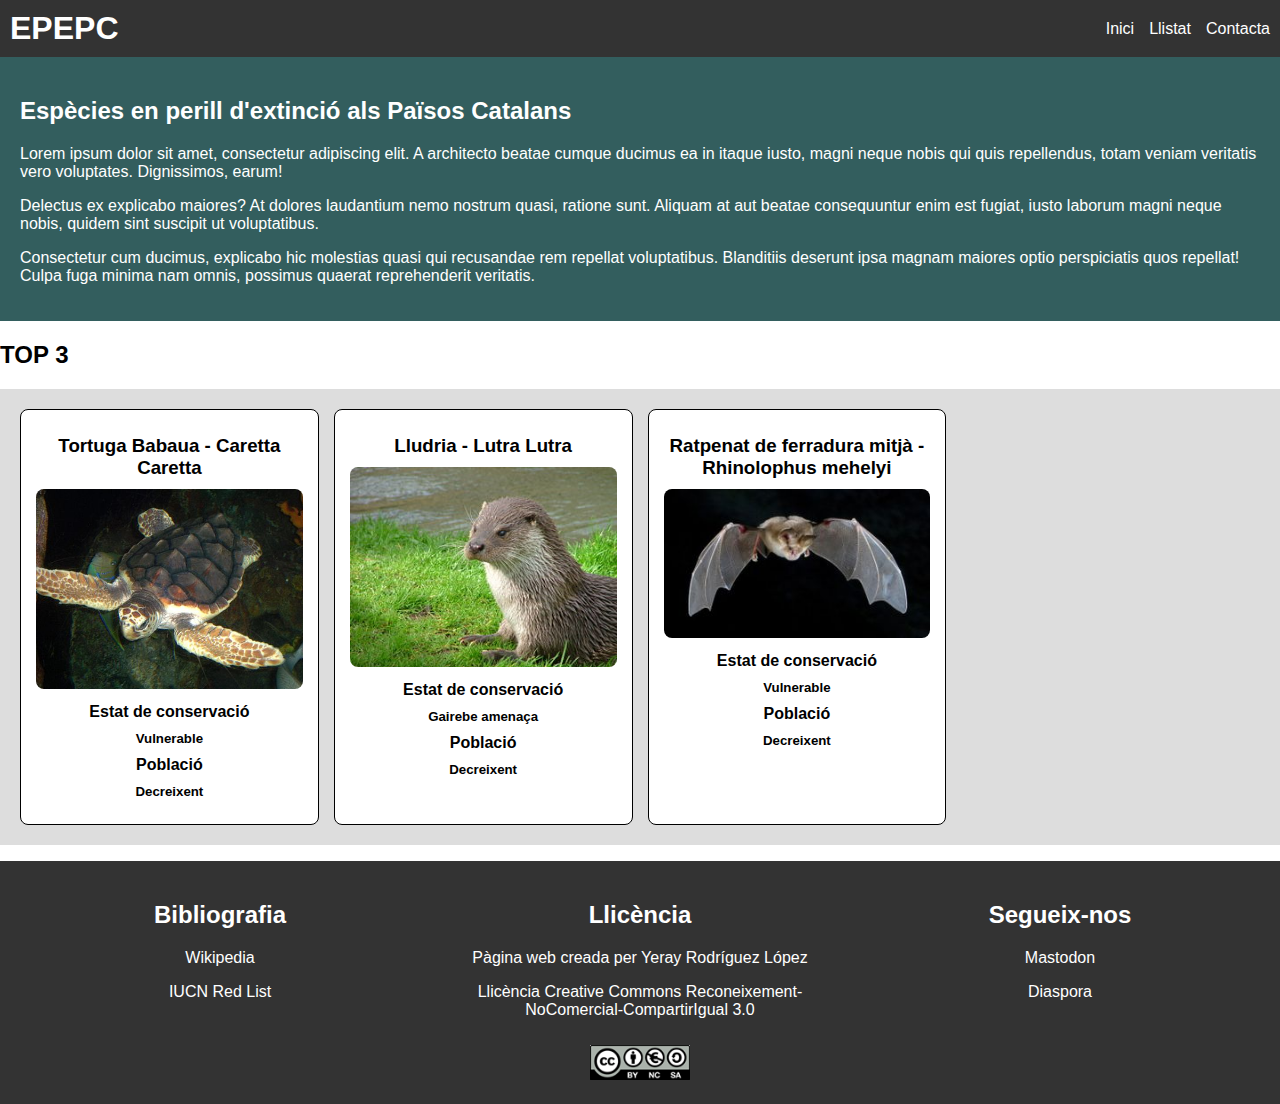
==== index.html @ 55d61d54 "First Commit" ====
<!DOCTYPE html>
<html lang="cat">
<head>
  <meta charset="UTF-8">
  <title>Espècies en perill d'extinció als Països Catalans</title>
  <link rel="stylesheet" href="CSS/especies.css">
</head>
<body>
<!-- Cabecera -->
<header class="cabezera">
  <h1>EPEPC</h1>
  <nav>
    <ul class="menu">
      <li><a href="index.html">Inici</a></li>
      <li><a href="EspeciesEnPerillExtincio/list.html">Llistat</a></li>
      <li><a href="EspeciesEnPerillExtincio/contact.html">Contacta</a></li>
    </ul>
  </nav>
</header>

<!-- Sección de introducción -->
<div id="inicio">
  <h2>Espècies en perill d'extinció als Països Catalans</h2>
  <p>Lorem ipsum dolor sit amet, consectetur adipiscing elit. A architecto beatae cumque ducimus ea in itaque iusto, magni neque nobis qui quis repellendus, totam veniam veritatis vero voluptates. Dignissimos, earum!</p>
  <p>Delectus ex explicabo maiores? At dolores laudantium nemo nostrum quasi, ratione sunt. Aliquam at aut beatae consequuntur enim est fugiat, iusto laborum magni neque nobis, quidem sint suscipit ut voluptatibus.</p>
  <p>Consectetur cum ducimus, explicabo hic molestias quasi qui recusandae rem repellat voluptatibus. Blanditiis deserunt ipsa magnam maiores optio perspiciatis quos repellat! Culpa fuga minima nam omnis, possimus quaerat reprehenderit veritatis.</p>
</div>

<!-- Lista de especies en peligro -->
<div>
  <h2>TOP 3</h2>

  <ul id="listaAnimales">
    <li class="animals">
      <h3><a href="EspeciesEnPerillExtincio/caretta_caretta.html">Tortuga Babaua - Caretta Caretta</a></h3>
      <img class="imagen" src="EspeciesEnPerillExtincio/img/Loggerhead_turtle.jpg" alt="Tortuga Babaua">
      <h4><a href="EspeciesEnPerillExtincio/caretta_caretta.html">Estat de conservació</a></h4>
      <h5><a href="EspeciesEnPerillExtincio/caretta_caretta.html">Vulnerable</a></h5>
      <h4><a href="EspeciesEnPerillExtincio/caretta_caretta.html">Població</a></h4>
      <h5><a href="EspeciesEnPerillExtincio/caretta_caretta.html">Decreixent</a></h5>
    </li>
    <li class="animals">
      <h3><a href="EspeciesEnPerillExtincio/caretta_caretta.html">Lludria - Lutra Lutra</a></h3>
      <img class="imagen" src="EspeciesEnPerillExtincio/img/lutra_lutra.jpg" alt="Lludria">
      <h4><a href="EspeciesEnPerillExtincio/caretta_caretta.html">Estat de conservació</a></h4>
      <h5><a href="EspeciesEnPerillExtincio/caretta_caretta.html">Gairebe amenaça</a></h5>
      <h4><a href="EspeciesEnPerillExtincio/caretta_caretta.html">Població</a></h4>
      <h5><a href="EspeciesEnPerillExtincio/caretta_caretta.html">Decreixent</a></h5>
    </li>
    <li class="animals">
      <h3><a href="EspeciesEnPerillExtincio/caretta_caretta.html">Ratpenat de ferradura mitjà - Rhinolophus mehelyi</a></h3>
      <img class="imagen" src="EspeciesEnPerillExtincio/img/rhinolophus_mehelyi.jpg" alt="Ratpenat de ferradura mitjà">
      <h4><a href="EspeciesEnPerillExtincio/caretta_caretta.html">Estat de conservació</a></h4>
      <h5><a href="EspeciesEnPerillExtincio/caretta_caretta.html">Vulnerable</a></h5>
      <h4><a href="EspeciesEnPerillExtincio/caretta_caretta.html">Població</a></h4>
      <h5><a href="EspeciesEnPerillExtincio/caretta_caretta.html">Decreixent</a></h5>
    </li>
  </ul>
</div>

<!-- Bibliografía -->
<footer>
  <div>
    <h2>Bibliografia</h2>
    <p><a href="https://ca.wikipedia.org/">Wikipedia</a></p>
    <p><a href="https://www.iucnredlist.org/">IUCN Red List</a></p>
  </div>

  <!-- Licencia y Redes Sociales -->
  <div>
    <h2>Llicència</h2>
    <p>Pàgina web creada per Yeray Rodríguez López</p>
    <p>Llicència <a href="https://creativecommons.org/licenses/by-nc-sa/3.0/">Creative Commons Reconeixement-NoComercial-CompartirIgual 3.0</a></p>
    <img src="EspeciesEnPerillExtincio/img/license.png" alt="Licencia">
  </div>

  <div>
    <h2>Segueix-nos</h2>
    <p><a href="https://mastodon.social/">Mastodon</a></p>
    <p><a href="https://diasporafoundation.org/">Diaspora</a></p>
  </div>
</footer>
</body>
</html>
---- CSS/especies.css ----
body {
    font-family: Arial, sans-serif;
    margin: 0;
    padding: 0;
}

/* Grid para el contenedor principal */
body {
    display: grid;
    grid-template-rows: auto 1fr auto;
    grid-template-columns: 1fr;
    min-height: 100vh;
}

.cabezera {
    display: grid;
    grid-template-columns: auto 1fr;
    align-items: center;
    background-color: #333;
    color: #fff;
    padding: 10px;
}

.cabezera h1 {
    margin: 0;
}

.menu {
    list-style-type: none;
    margin: 0;
    padding: 0;
    display: flex;
    justify-content: flex-end;
}

.menu li {
    margin-left: 15px;
}

.menu a {
    color: #fff;
    text-decoration: none;
}

#inicio {
    color: white;
    padding: 20px;
    background: #335e5e;
    grid-column: 1 / -1; /* Toma todo el ancho */
}

#listaAnimales {
    display: grid;
    grid-template-columns: repeat(auto-fill, minmax(250px, 1fr));
    gap: 15px;
    padding: 20px;
    background-color: #dddddd;
    list-style-type: none;
}

.animals {
    border: 1px solid #000000;
    border-radius: 8px;
    padding: 15px;
    text-align: center;
    background: #fff;
    color: #000;
}

.animals a {
    color: #000;
    text-decoration: none;
}

a:hover {
    text-decoration: underline;
}

.animals h3, .animals h4, .animals h5 {
    margin: 10px 0;
}

.animals img {
    width: 100%;
    height: auto;
    border-radius: 8px;
}

footer {
    padding: 20px;
    background-color: #333;
    color: #fff;
    text-align: center;
    display: grid;
    grid-template-columns: repeat(auto-fit, minmax(250px, 1fr));
    gap: 20px;
}

footer a {
    color: #fff;
    text-decoration: none;
}

footer img {
    width: 100px;
    height: auto;
    margin-top: 10px;
}
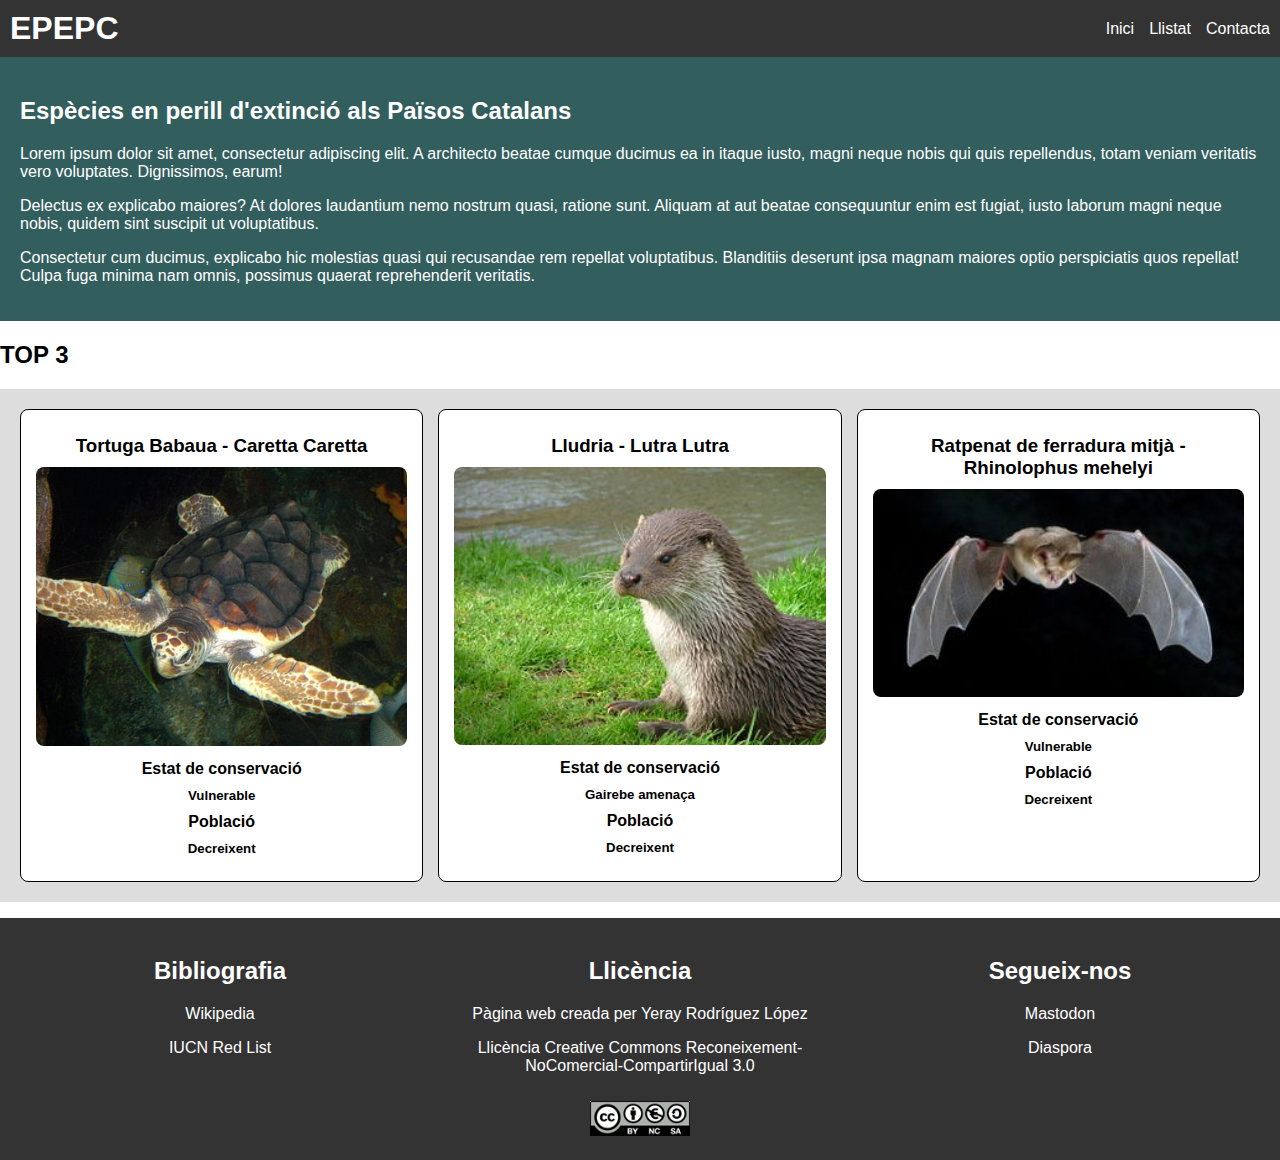
==== commit 2e490205: "Second Commit" ====
--- a/index.html
+++ b/index.html
@@ -3,6 +3,7 @@
 <head>
   <meta charset="UTF-8">
   <title>Espècies en perill d'extinció als Països Catalans</title>
+  <script src="JavaScript/Scripts.js" type="module"></script>
   <link rel="stylesheet" href="CSS/especies.css">
 </head>
 <body>
@@ -30,7 +31,7 @@
 <div>
   <h2>TOP 3</h2>
 
-  <ul id="listaAnimales">
+  <ul class="listaAnimales">
     <li class="animals">
       <h3><a href="EspeciesEnPerillExtincio/caretta_caretta.html">Tortuga Babaua - Caretta Caretta</a></h3>
       <img class="imagen" src="EspeciesEnPerillExtincio/img/Loggerhead_turtle.jpg" alt="Tortuga Babaua">
--- a/CSS/especies.css
+++ b/CSS/especies.css
@@ -1,5 +1,5 @@
 body {
-    font-family: Arial, sans-serif;
+    font-family: Helvetica, sans-serif;
     margin: 0;
     padding: 0;
 }
@@ -19,6 +19,7 @@
     background-color: #333;
     color: #fff;
     padding: 10px;
+    position: sticky top;
 }
 
 .cabezera h1 {
@@ -49,9 +50,9 @@
     grid-column: 1 / -1; /* Toma todo el ancho */
 }
 
-#listaAnimales {
+.listaAnimales {
     display: grid;
-    grid-template-columns: repeat(auto-fill, minmax(250px, 1fr));
+    grid-template-columns: repeat(auto-fill, minmax(300px, 1fr));
     gap: 15px;
     padding: 20px;
     background-color: #dddddd;
@@ -74,6 +75,7 @@
 
 a:hover {
     text-decoration: underline;
+    color: blue;
 }
 
 .animals h3, .animals h4, .animals h5 {
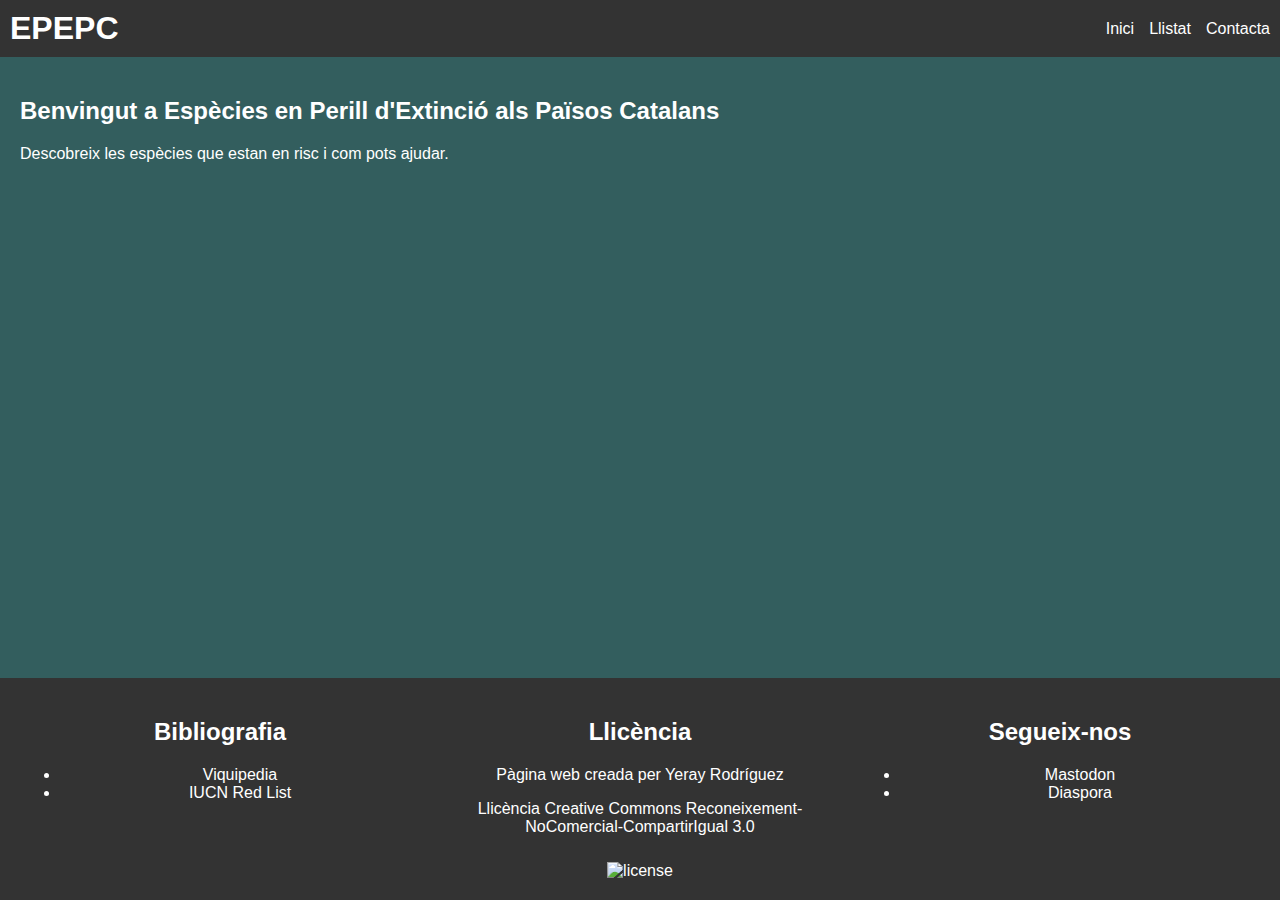
==== commit 3de28b66: "Update index.html" ====
--- a/index.html
+++ b/index.html
@@ -1,85 +1,47 @@
 <!DOCTYPE html>
-<html lang="cat">
+<html lang="ca">
 <head>
-  <meta charset="UTF-8">
-  <title>Espècies en perill d'extinció als Països Catalans</title>
-  <script src="JavaScript/Scripts.js" type="module"></script>
-  <link rel="stylesheet" href="CSS/especies.css">
+    <meta charset="UTF-8">
+    <title>Pàgina principal</title>
+    <link rel="stylesheet" href="./CSS/especies.css">
+    <script src="./JavaScript/Scripts.js" type="module" defer></script>
 </head>
 <body>
-<!-- Cabecera -->
-<header class="cabezera">
-  <h1>EPEPC</h1>
-  <nav>
-    <ul class="menu">
-      <li><a href="index.html">Inici</a></li>
-      <li><a href="EspeciesEnPerillExtincio/list.html">Llistat</a></li>
-      <li><a href="EspeciesEnPerillExtincio/contact.html">Contacta</a></li>
-    </ul>
-  </nav>
-</header>
+    <div class="cabezera" id="cabezera">
+        <h1>EPEPC</h1>
+        <ul class="menu">
+            <li><a href="./index.html">Inici</a></li>
+            <li><a href="./EspeciesEnPerillExtincio/list.html">Llistat</a></li>
+            <li><a href="./EspeciesEnPerillExtincio/contact.html">Contacta</a></li>
+        </ul>
+    </div>
 
-<!-- Sección de introducción -->
-<div id="inicio">
-  <h2>Espècies en perill d'extinció als Països Catalans</h2>
-  <p>Lorem ipsum dolor sit amet, consectetur adipiscing elit. A architecto beatae cumque ducimus ea in itaque iusto, magni neque nobis qui quis repellendus, totam veniam veritatis vero voluptates. Dignissimos, earum!</p>
-  <p>Delectus ex explicabo maiores? At dolores laudantium nemo nostrum quasi, ratione sunt. Aliquam at aut beatae consequuntur enim est fugiat, iusto laborum magni neque nobis, quidem sint suscipit ut voluptatibus.</p>
-  <p>Consectetur cum ducimus, explicabo hic molestias quasi qui recusandae rem repellat voluptatibus. Blanditiis deserunt ipsa magnam maiores optio perspiciatis quos repellat! Culpa fuga minima nam omnis, possimus quaerat reprehenderit veritatis.</p>
-</div>
+    <div id="inicio">
+        <h2>Benvingut a Espècies en Perill d'Extinció als Països Catalans</h2>
+        <p>Descobreix les espècies que estan en risc i com pots ajudar.</p>
+    </div>
 
-<!-- Lista de especies en peligro -->
-<div>
-  <h2>TOP 3</h2>
-
-  <ul class="listaAnimales">
-    <li class="animals">
-      <h3><a href="EspeciesEnPerillExtincio/caretta_caretta.html">Tortuga Babaua - Caretta Caretta</a></h3>
-      <img class="imagen" src="EspeciesEnPerillExtincio/img/Loggerhead_turtle.jpg" alt="Tortuga Babaua">
-      <h4><a href="EspeciesEnPerillExtincio/caretta_caretta.html">Estat de conservació</a></h4>
-      <h5><a href="EspeciesEnPerillExtincio/caretta_caretta.html">Vulnerable</a></h5>
-      <h4><a href="EspeciesEnPerillExtincio/caretta_caretta.html">Població</a></h4>
-      <h5><a href="EspeciesEnPerillExtincio/caretta_caretta.html">Decreixent</a></h5>
-    </li>
-    <li class="animals">
-      <h3><a href="EspeciesEnPerillExtincio/caretta_caretta.html">Lludria - Lutra Lutra</a></h3>
-      <img class="imagen" src="EspeciesEnPerillExtincio/img/lutra_lutra.jpg" alt="Lludria">
-      <h4><a href="EspeciesEnPerillExtincio/caretta_caretta.html">Estat de conservació</a></h4>
-      <h5><a href="EspeciesEnPerillExtincio/caretta_caretta.html">Gairebe amenaça</a></h5>
-      <h4><a href="EspeciesEnPerillExtincio/caretta_caretta.html">Població</a></h4>
-      <h5><a href="EspeciesEnPerillExtincio/caretta_caretta.html">Decreixent</a></h5>
-    </li>
-    <li class="animals">
-      <h3><a href="EspeciesEnPerillExtincio/caretta_caretta.html">Ratpenat de ferradura mitjà - Rhinolophus mehelyi</a></h3>
-      <img class="imagen" src="EspeciesEnPerillExtincio/img/rhinolophus_mehelyi.jpg" alt="Ratpenat de ferradura mitjà">
-      <h4><a href="EspeciesEnPerillExtincio/caretta_caretta.html">Estat de conservació</a></h4>
-      <h5><a href="EspeciesEnPerillExtincio/caretta_caretta.html">Vulnerable</a></h5>
-      <h4><a href="EspeciesEnPerillExtincio/caretta_caretta.html">Població</a></h4>
-      <h5><a href="EspeciesEnPerillExtincio/caretta_caretta.html">Decreixent</a></h5>
-    </li>
-  </ul>
-</div>
-
-<!-- Bibliografía -->
-<footer>
-  <div>
-    <h2>Bibliografia</h2>
-    <p><a href="https://ca.wikipedia.org/">Wikipedia</a></p>
-    <p><a href="https://www.iucnredlist.org/">IUCN Red List</a></p>
-  </div>
-
-  <!-- Licencia y Redes Sociales -->
-  <div>
-    <h2>Llicència</h2>
-    <p>Pàgina web creada per Yeray Rodríguez López</p>
-    <p>Llicència <a href="https://creativecommons.org/licenses/by-nc-sa/3.0/">Creative Commons Reconeixement-NoComercial-CompartirIgual 3.0</a></p>
-    <img src="EspeciesEnPerillExtincio/img/license.png" alt="Licencia">
-  </div>
-
-  <div>
-    <h2>Segueix-nos</h2>
-    <p><a href="https://mastodon.social/">Mastodon</a></p>
-    <p><a href="https://diasporafoundation.org/">Diaspora</a></p>
-  </div>
-</footer>
+    <footer>
+        <div>
+            <h2>Bibliografia</h2>
+            <ul>
+                <li><a href="./EspeciesEnPerillExtincio/caretta_caretta.html">Viquipedia</a></li>
+                <li><a href="./EspeciesEnPerillExtincio/caretta_caretta.html">IUCN Red List</a></li>
+            </ul>
+        </div>
+        <div>
+            <h2>Llicència</h2>
+            <p>Pàgina web creada per Yeray Rodríguez</p>
+            <p>Llicència <a href="./EspeciesEnPerillExtincio/caretta_caretta.html">Creative Commons Reconeixement-NoComercial-CompartirIgual 3.0</a></p>
+            <img src="./img/license.png" alt="license">
+        </div>
+        <div>
+            <h2>Segueix-nos</h2>
+            <ul>
+                <li><a href="./EspeciesEnPerillExtincio/caretta_caretta.html">Mastodon</a></li>
+                <li><a href="./EspeciesEnPerillExtincio/caretta_caretta.html">Diaspora</a></li>
+            </ul>
+        </div>
+    </footer>
 </body>
 </html>
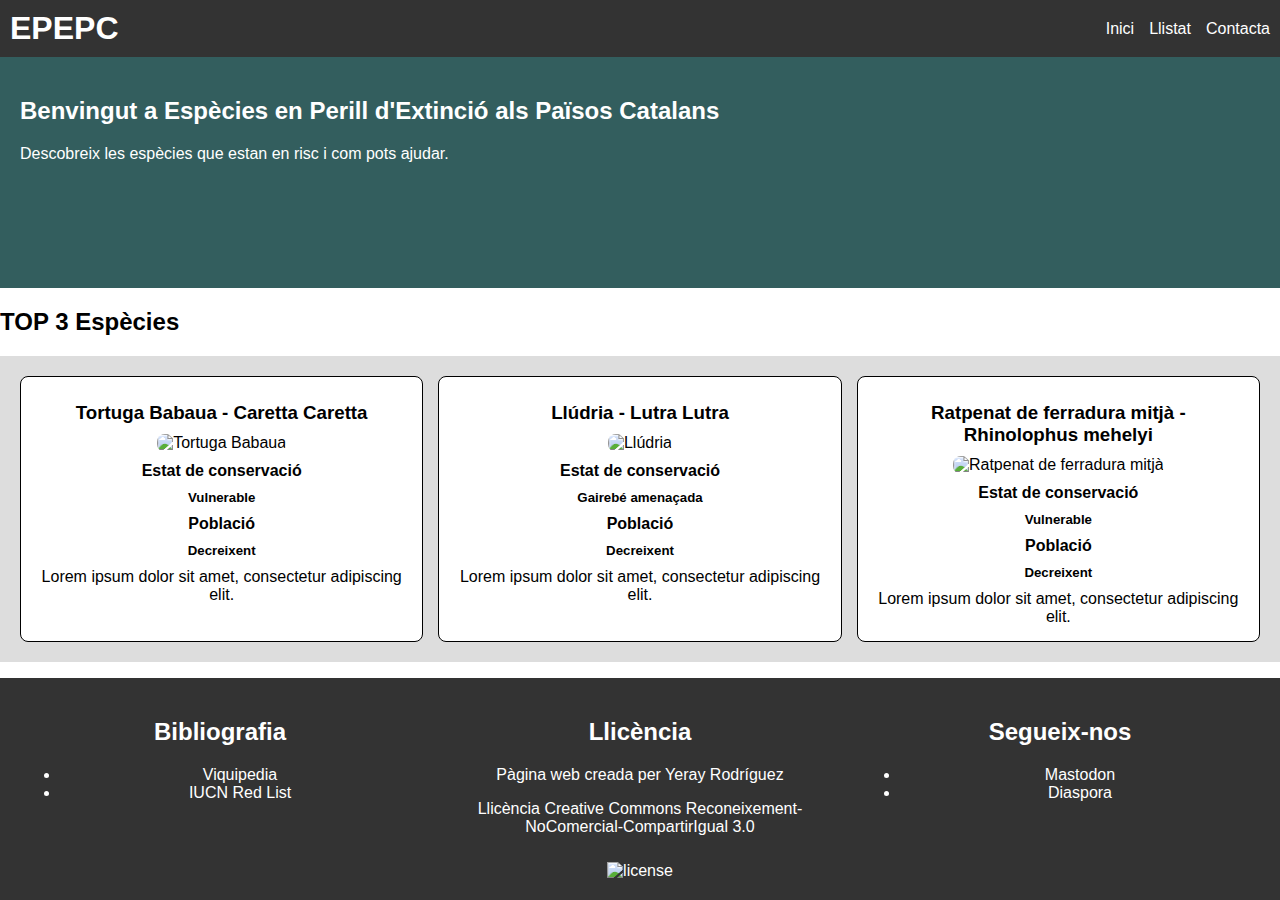
==== commit c66dbe98: "Update index.html" ====
--- a/index.html
+++ b/index.html
@@ -19,6 +19,39 @@
     <div id="inicio">
         <h2>Benvingut a Espècies en Perill d'Extinció als Països Catalans</h2>
         <p>Descobreix les espècies que estan en risc i com pots ajudar.</p>
+    </div>
+
+    <div>
+        <h2>TOP 3 Espècies</h2>
+        <ol class="listaAnimales">
+            <li class="animals">
+                <h3><a href="./EspeciesEnPerillExtincio/caretta_caretta.html">Tortuga Babaua - Caretta Caretta</a></h3>
+                <img src="./img/Loggerhead_turtle.jpg" alt="Tortuga Babaua">
+                <h4><a href="./EspeciesEnPerillExtincio/caretta_caretta.html">Estat de conservació</a></h4>
+                <h5><a href="./EspeciesEnPerillExtincio/caretta_caretta.html">Vulnerable</a></h5>
+                <h4><a href="./EspeciesEnPerillExtincio/caretta_caretta.html">Població</a></h4>
+                <h5><a href="./EspeciesEnPerillExtincio/caretta_caretta.html">Decreixent</a></h5>
+                <a href="./EspeciesEnPerillExtincio/caretta_caretta.html">Lorem ipsum dolor sit amet, consectetur adipiscing elit.</a>
+            </li>
+            <li class="animals">
+                <h3><a href="./EspeciesEnPerillExtincio/caretta_caretta.html">Llúdria - Lutra Lutra</a></h3>
+                <img src="./img/lutra_lutra.jpg" alt="Llúdria">
+                <h4><a href="./EspeciesEnPerillExtincio/caretta_caretta.html">Estat de conservació</a></h4>
+                <h5><a href="./EspeciesEnPerillExtincio/caretta_caretta.html">Gairebé amenaçada</a></h5>
+                <h4><a href="./EspeciesEnPerillExtincio/caretta_caretta.html">Població</a></h4>
+                <h5><a href="./EspeciesEnPerillExtincio/caretta_caretta.html">Decreixent</a></h5>
+                <a href="./EspeciesEnPerillExtincio/caretta_caretta.html">Lorem ipsum dolor sit amet, consectetur adipiscing elit.</a>
+            </li>
+            <li class="animals">
+                <h3><a href="./EspeciesEnPerillExtincio/caretta_caretta.html">Ratpenat de ferradura mitjà - Rhinolophus mehelyi</a></h3>
+                <img src="./img/rhinolophus_mehelyi.jpg" alt="Ratpenat de ferradura mitjà">
+                <h4><a href="./EspeciesEnPerillExtincio/caretta_caretta.html">Estat de conservació</a></h4>
+                <h5><a href="./EspeciesEnPerillExtincio/caretta_caretta.html">Vulnerable</a></h5>
+                <h4><a href="./EspeciesEnPerillExtincio/caretta_caretta.html">Població</a></h4>
+                <h5><a href="./EspeciesEnPerillExtincio/caretta_caretta.html">Decreixent</a></h5>
+                <a href="./EspeciesEnPerillExtincio/caretta_caretta.html">Lorem ipsum dolor sit amet, consectetur adipiscing elit.</a>
+            </li>
+        </ol>
     </div>
 
     <footer>
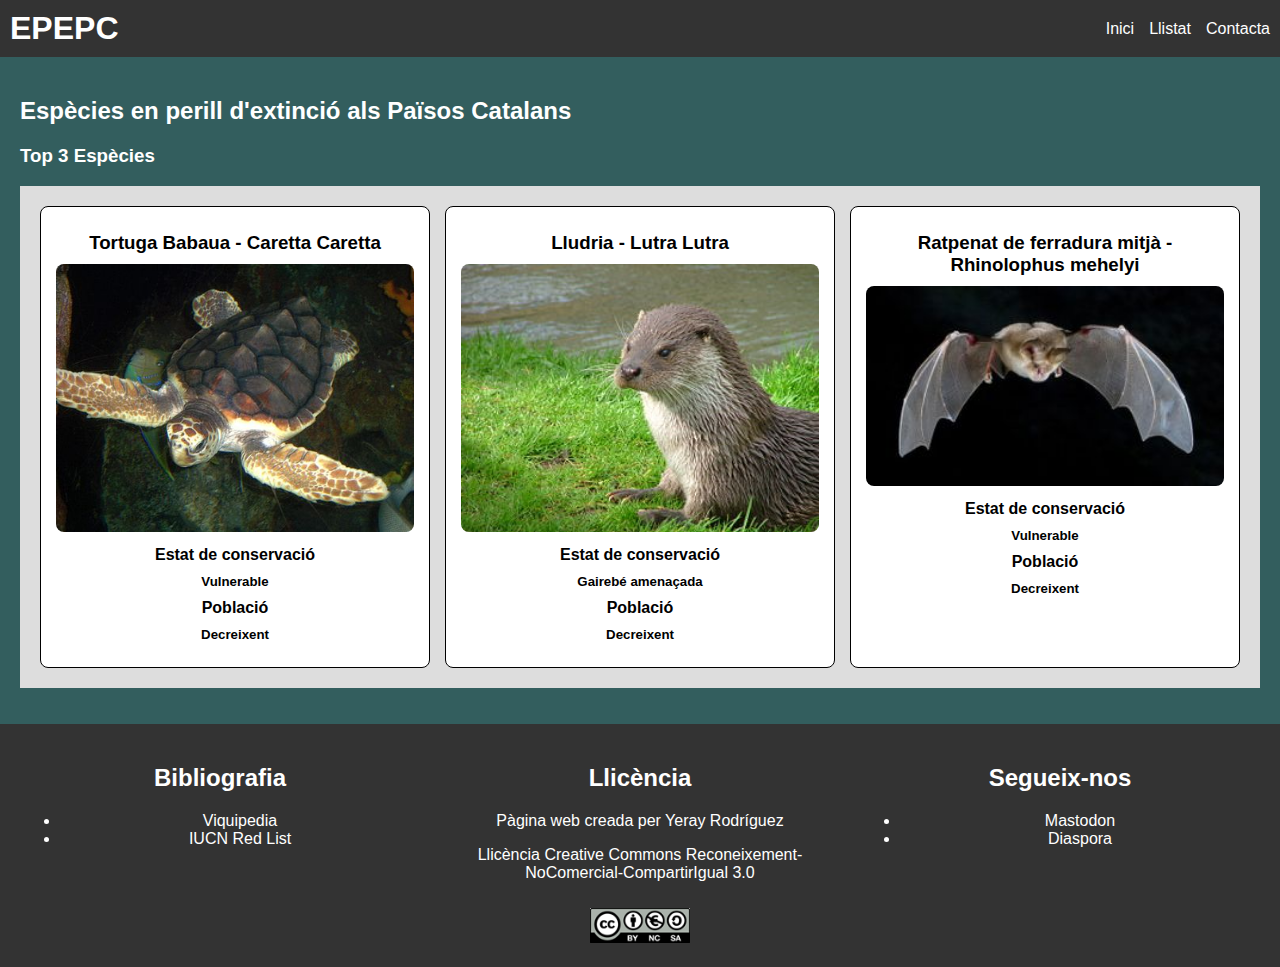
==== commit 7e439a04: "Ended index.html" ====
--- a/index.html
+++ b/index.html
@@ -1,80 +1,68 @@
 <!DOCTYPE html>
-<html lang="ca">
+<html lang="cat">
 <head>
     <meta charset="UTF-8">
-    <title>Pàgina principal</title>
-    <link rel="stylesheet" href="./CSS/especies.css">
-    <script src="./JavaScript/Scripts.js" type="module" defer></script>
+    <title>Inici - EPEPC</title>
+    <link rel="stylesheet" href="CSS/especies.css">
+    <script src="JavaScript/Scripts.js" type="module"></script>
 </head>
 <body>
-    <div class="cabezera" id="cabezera">
-        <h1>EPEPC</h1>
-        <ul class="menu">
-            <li><a href="./index.html">Inici</a></li>
-            <li><a href="./EspeciesEnPerillExtincio/list.html">Llistat</a></li>
-            <li><a href="./EspeciesEnPerillExtincio/contact.html">Contacta</a></li>
+<div class="cabezera" id="cabezera">
+    <h1>EPEPC</h1>
+    <ul class="menu">
+        <li><a href="index.html">Inici</a></li>
+        <li><a href="EspeciesEnPerillExtincio/list.html">Llistat</a></li>
+        <li><a href="EspeciesEnPerillExtincio/contact.html">Contacta</a></li>
+    </ul>
+</div>
+<div id="inicio">
+    <h2>Espècies en perill d'extinció als Països Catalans</h2>
+    <h3>Top 3 Espècies</h3>
+    <ol class="listaAnimales">
+        <li class="animals"><h3><a href="EspeciesEnPerillExtincio/caretta_caretta.html">Tortuga Babaua - Caretta Caretta</a></h3>
+            <img src="EspeciesEnPerillExtincio/img/Loggerhead_turtle.jpg" alt="Tortuga Babaua">
+            <h4><a href="EspeciesEnPerillExtincio/caretta_caretta.html">Estat de conservació</a></h4>
+            <h5><a href="EspeciesEnPerillExtincio/caretta_caretta.html">Vulnerable</a></h5>
+            <h4><a href="EspeciesEnPerillExtincio/caretta_caretta.html">Població</a></h4>
+            <h5><a href="EspeciesEnPerillExtincio/caretta_caretta.html">Decreixent</a></h5>
+        </li>
+        <li class="animals"><h3><a href="EspeciesEnPerillExtincio/lutra_lutra.html">Lludria - Lutra Lutra</a></h3>
+            <img src="EspeciesEnPerillExtincio/img/lutra_lutra.jpg" alt="Lludria">
+            <h4><a href="EspeciesEnPerillExtincio/caretta_caretta.html">Estat de conservació</a></h4>
+            <h5><a href="EspeciesEnPerillExtincio/caretta_caretta.html">Gairebé amenaçada</a></h5>
+            <h4><a href="EspeciesEnPerillExtincio/caretta_caretta.html">Població</a></h4>
+            <h5><a href="EspeciesEnPerillExtincio/caretta_caretta.html">Decreixent</a></h5>
+        </li>
+        <li class="animals"><h3><a href="EspeciesEnPerillExtincio/rhinolophus_mehelyi.html">Ratpenat de ferradura mitjà - Rhinolophus mehelyi</a></h3>
+            <img src="EspeciesEnPerillExtincio/img/rhinolophus_mehelyi.jpg" alt="Ratpenat de ferradura">
+            <h4><a href="EspeciesEnPerillExtincio/caretta_caretta.html">Estat de conservació</a></h4>
+            <h5><a href="EspeciesEnPerillExtincio/caretta_caretta.html">Vulnerable</a></h5>
+            <h4><a href="EspeciesEnPerillExtincio/caretta_caretta.html">Població</a></h4>
+            <h5><a href="EspeciesEnPerillExtincio/caretta_caretta.html">Decreixent</a></h5>
+        </li>
+    </ol>
+</div>
+<footer>
+    <div>
+        <h2>Bibliografia</h2>
+        <ul>
+            <li><a href="EspeciesEnPerillExtincio/caretta_caretta.html">Viquipedia</a></li>
+            <li><a href="EspeciesEnPerillExtincio/caretta_caretta.html">IUCN Red List</a></li>
         </ul>
     </div>
-
-    <div id="inicio">
-        <h2>Benvingut a Espècies en Perill d'Extinció als Països Catalans</h2>
-        <p>Descobreix les espècies que estan en risc i com pots ajudar.</p>
+    <div>
+        <h2>Llicència</h2>
+        <p>Pàgina web creada per Yeray Rodríguez</p>
+        <p>Llicència <a href="EspeciesEnPerillExtincio/caretta_caretta.html">Creative Commons Reconeixement-NoComercial-CompartirIgual 3.0</a></p>
+        <img src="EspeciesEnPerillExtincio/img/license.png" alt="Licencia">
     </div>
-
     <div>
-        <h2>TOP 3 Espècies</h2>
-        <ol class="listaAnimales">
-            <li class="animals">
-                <h3><a href="./EspeciesEnPerillExtincio/caretta_caretta.html">Tortuga Babaua - Caretta Caretta</a></h3>
-                <img src="./img/Loggerhead_turtle.jpg" alt="Tortuga Babaua">
-                <h4><a href="./EspeciesEnPerillExtincio/caretta_caretta.html">Estat de conservació</a></h4>
-                <h5><a href="./EspeciesEnPerillExtincio/caretta_caretta.html">Vulnerable</a></h5>
-                <h4><a href="./EspeciesEnPerillExtincio/caretta_caretta.html">Població</a></h4>
-                <h5><a href="./EspeciesEnPerillExtincio/caretta_caretta.html">Decreixent</a></h5>
-                <a href="./EspeciesEnPerillExtincio/caretta_caretta.html">Lorem ipsum dolor sit amet, consectetur adipiscing elit.</a>
-            </li>
-            <li class="animals">
-                <h3><a href="./EspeciesEnPerillExtincio/caretta_caretta.html">Llúdria - Lutra Lutra</a></h3>
-                <img src="./img/lutra_lutra.jpg" alt="Llúdria">
-                <h4><a href="./EspeciesEnPerillExtincio/caretta_caretta.html">Estat de conservació</a></h4>
-                <h5><a href="./EspeciesEnPerillExtincio/caretta_caretta.html">Gairebé amenaçada</a></h5>
-                <h4><a href="./EspeciesEnPerillExtincio/caretta_caretta.html">Població</a></h4>
-                <h5><a href="./EspeciesEnPerillExtincio/caretta_caretta.html">Decreixent</a></h5>
-                <a href="./EspeciesEnPerillExtincio/caretta_caretta.html">Lorem ipsum dolor sit amet, consectetur adipiscing elit.</a>
-            </li>
-            <li class="animals">
-                <h3><a href="./EspeciesEnPerillExtincio/caretta_caretta.html">Ratpenat de ferradura mitjà - Rhinolophus mehelyi</a></h3>
-                <img src="./img/rhinolophus_mehelyi.jpg" alt="Ratpenat de ferradura mitjà">
-                <h4><a href="./EspeciesEnPerillExtincio/caretta_caretta.html">Estat de conservació</a></h4>
-                <h5><a href="./EspeciesEnPerillExtincio/caretta_caretta.html">Vulnerable</a></h5>
-                <h4><a href="./EspeciesEnPerillExtincio/caretta_caretta.html">Població</a></h4>
-                <h5><a href="./EspeciesEnPerillExtincio/caretta_caretta.html">Decreixent</a></h5>
-                <a href="./EspeciesEnPerillExtincio/caretta_caretta.html">Lorem ipsum dolor sit amet, consectetur adipiscing elit.</a>
-            </li>
-        </ol>
+        <h2>Segueix-nos</h2>
+        <ul>
+            <li><a href="EspeciesEnPerillExtincio/caretta_caretta.html">Mastodon</a></li>
+            <li><a href="EspeciesEnPerillExtincio/caretta_caretta.html">Diaspora</a></li>
+        </ul>
     </div>
-
-    <footer>
-        <div>
-            <h2>Bibliografia</h2>
-            <ul>
-                <li><a href="./EspeciesEnPerillExtincio/caretta_caretta.html">Viquipedia</a></li>
-                <li><a href="./EspeciesEnPerillExtincio/caretta_caretta.html">IUCN Red List</a></li>
-            </ul>
-        </div>
-        <div>
-            <h2>Llicència</h2>
-            <p>Pàgina web creada per Yeray Rodríguez</p>
-            <p>Llicència <a href="./EspeciesEnPerillExtincio/caretta_caretta.html">Creative Commons Reconeixement-NoComercial-CompartirIgual 3.0</a></p>
-            <img src="./img/license.png" alt="license">
-        </div>
-        <div>
-            <h2>Segueix-nos</h2>
-            <ul>
-                <li><a href="./EspeciesEnPerillExtincio/caretta_caretta.html">Mastodon</a></li>
-                <li><a href="./EspeciesEnPerillExtincio/caretta_caretta.html">Diaspora</a></li>
-            </ul>
-        </div>
-    </footer>
+</footer>
 </body>
 </html>
